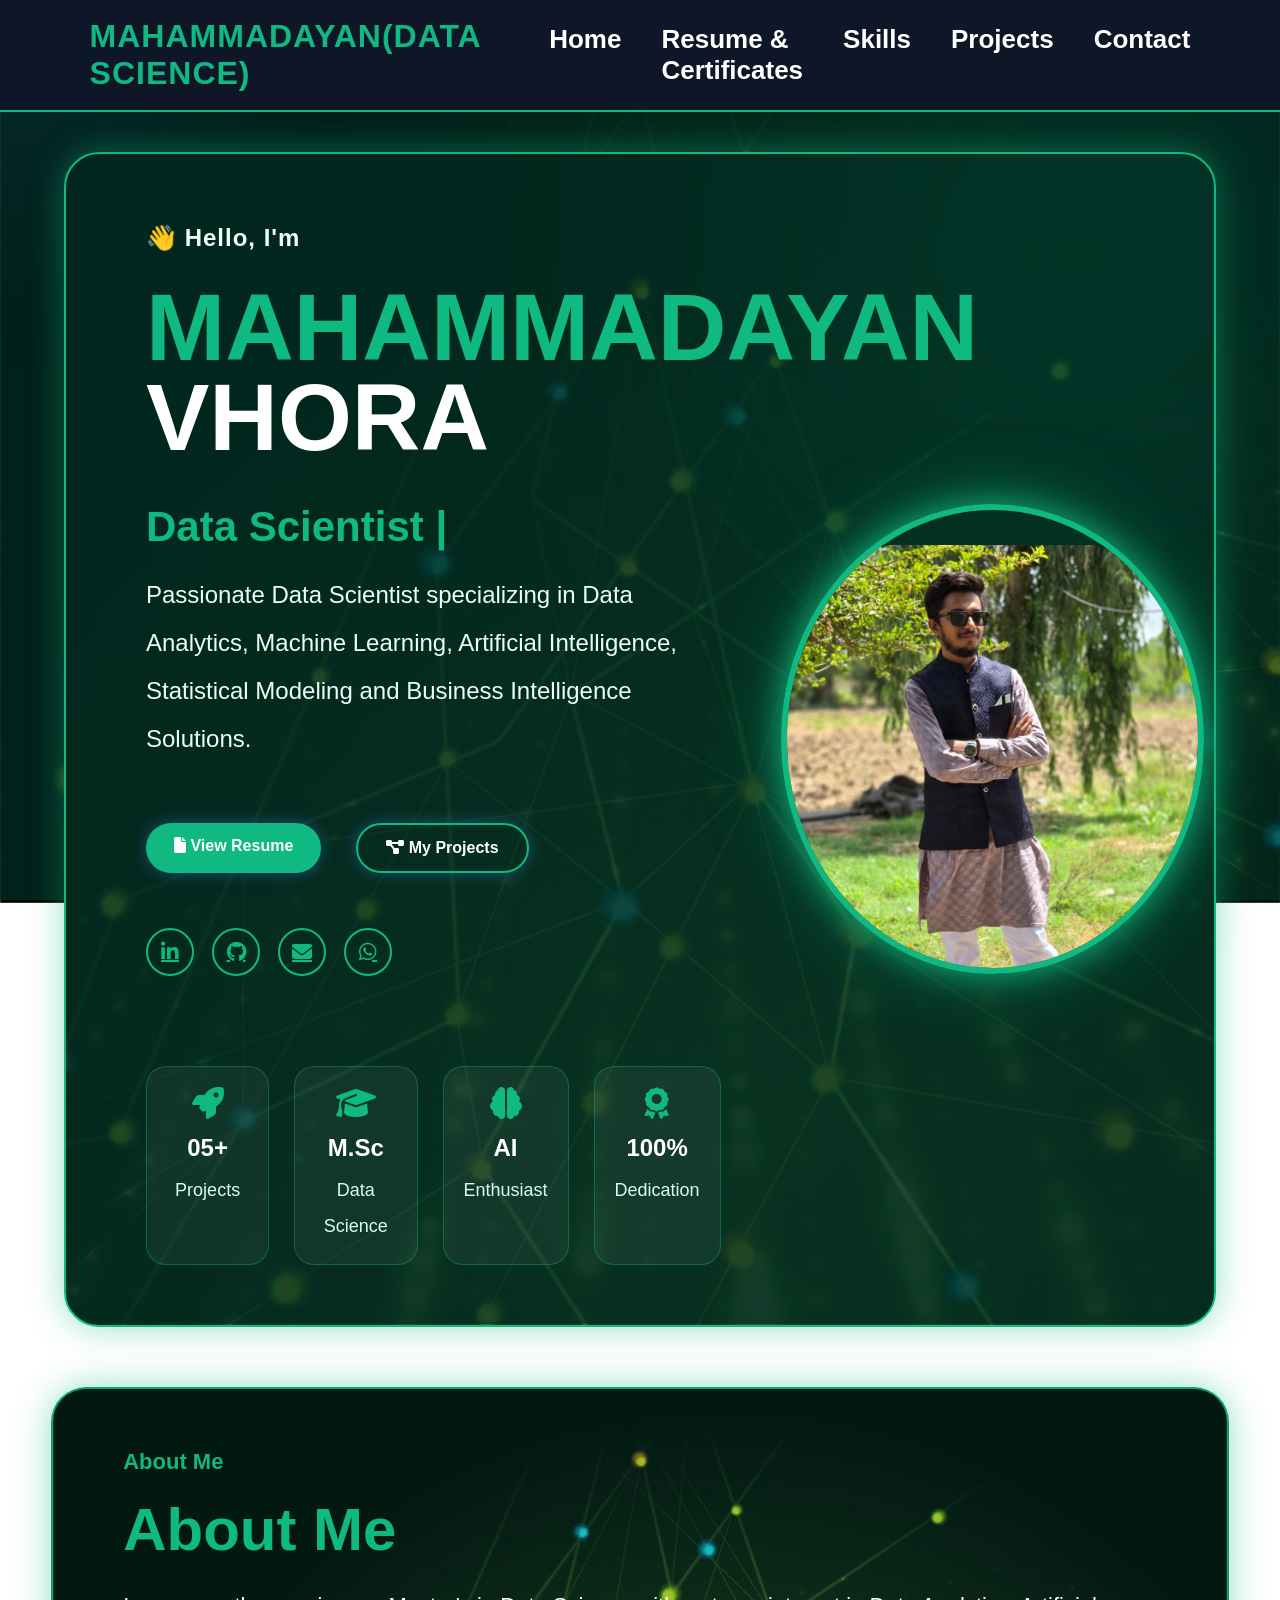
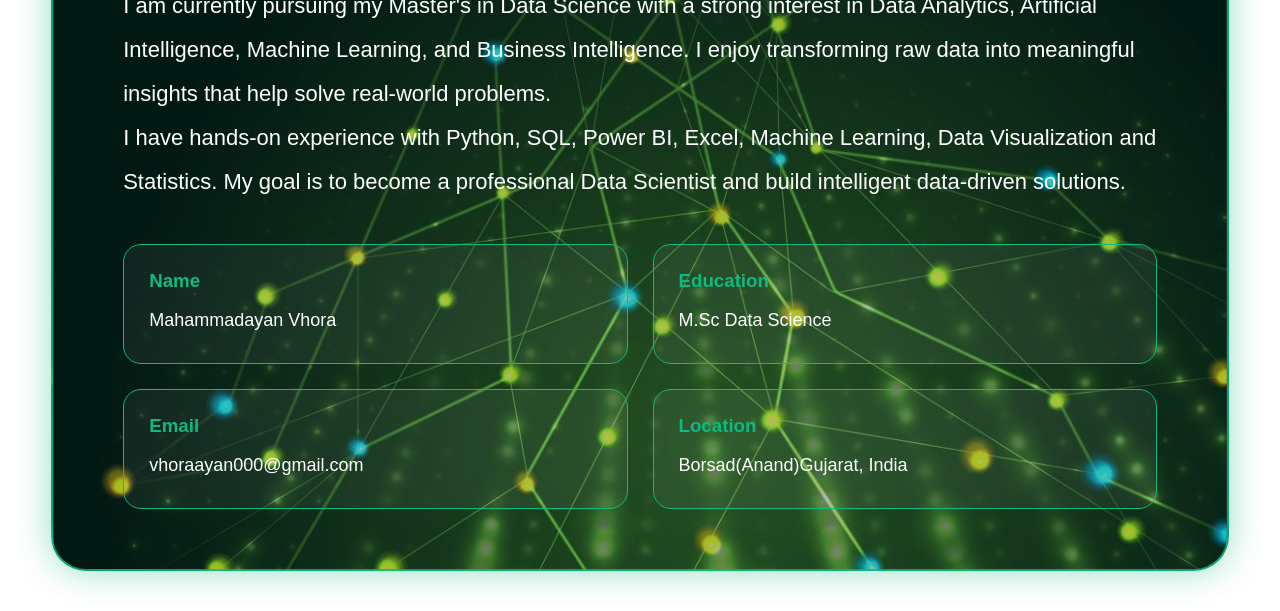
==== index.html @ 0cdb0acc "Portfolio Website" ====
<!DOCTYPE html>
<html lang="en">
<head>
<meta charset="UTF-8">
<meta name="viewport" content="width=device-width, initial-scale=1.0">
<title>MAHAMMADAYAN(DATA SCIENCE) | MAHAMMADAYAN VHORA</title>

<link rel="stylesheet" href="css/style.css">

<link rel="stylesheet"
href="https://cdnjs.cloudflare.com/ajax/libs/font-awesome/6.5.1/css/all.min.css">
</head>

<body>
<div class="cursor-glow"></div>
<nav class="navbar">

<div class="logo">MAHAMMADAYAN(DATA SCIENCE)</div>

<ul>
<li><a href="index.html">Home</a></li>
<li><a href="resume.html">Resume & Certificates</a></li>
<li><a href="skills.html">Skills</a></li>
<li><a href="projects.html">Projects</a></li>
<li><a href="contact.html">Contact</a></li>
</ul>

</nav>

<section class="hero">

    <div class="hero-card">

        <div class="hero-left">

            <p class="hello-text">
                👋 Hello, I'm
            </p>

            <h1 class="hero-name">
                MAHAMMADAYAN
                <br>
                <span>VHORA</span>
            </h1>

            <h2 id="typing"></h2>

            <p class="hero-desc">
                Passionate Data Scientist specializing in Data Analytics,
                Machine Learning, Artificial Intelligence,
                Statistical Modeling and Business Intelligence Solutions.
            </p>

            <div class="hero-buttons">

                <a href="resume.html" class="btn">
                    <i class="fa-solid fa-file"></i>
                    View Resume
                </a>

                <a href="projects.html" class="btn btn2">
                    <i class="fa-solid fa-diagram-project"></i>
                    My Projects
                </a>

            </div>

            <div class="social-icons">

                <a href="#"><i class="fab fa-linkedin-in"></i></a>
                <a href="#"><i class="fab fa-github"></i></a>
                <a href="#"><i class="fas fa-envelope"></i></a>
                <a href="https://wa.me/919714582698?text=Hello%20Ayan,%20I%20visited%20your%20portfolio%20website%20and%20would%20like%20to%20connect." target="_blank"><i class="fab fa-whatsapp"></i></a>
                

            </div>

            <div class="stats">

                <div class="stat-card">
                    <i class="fa-solid fa-rocket"></i>
                    <h3>05+</h3>
                    <p>Projects</p>
                </div>

                <div class="stat-card">
                    <i class="fa-solid fa-graduation-cap"></i>
                    <h3>M.Sc</h3>
                    <p>Data Science</p>
                </div>

                <div class="stat-card">
                    <i class="fa-solid fa-brain"></i>
                    <h3>AI</h3>
                    <p>Enthusiast</p>
                </div>

                <div class="stat-card">
                    <i class="fa-solid fa-award"></i>
                    <h3>100%</h3>
                    <p>Dedication</p>
                </div>

            </div>

        </div>

        <div class="hero-right">

            <img src="image/ayan.jpg" alt="Mahammadayan">

        </div>

    </div>

</section>
<section class="about-section" id="about">

    <div class="about-card">

        <span class="about-tag">
            About Me
        </span>

        <h2>About Me</h2>

        <p>
            I am currently pursuing my Master's in Data Science with a strong
            interest in Data Analytics, Artificial Intelligence,
            Machine Learning, and Business Intelligence.
            I enjoy transforming raw data into meaningful insights that help
            solve real-world problems.
        </p>

        <p>
            I have hands-on experience with Python, SQL, Power BI,
            Excel, Machine Learning, Data Visualization and Statistics.
            My goal is to become a professional Data Scientist and build
            intelligent data-driven solutions.
        </p>

        <div class="about-info">

            <div class="info-box">
                <h3>Name</h3>
                <p>Mahammadayan Vhora</p>
            </div>

            <div class="info-box">
                <h3>Education</h3>
                <p>M.Sc Data Science</p>
            </div>

            <div class="info-box">
                <h3>Email</h3>
                <p>vhoraayan000@gmail.com</p>
            </div>

            <div class="info-box">
                <h3>Location</h3>
                <p> Borsad(Anand)Gujarat, India</p>
            </div>

        </div>

    </div>

</section>

<script src="js/js/script.js"></script>

</body>
</html>
---- css/style.css ----
:root{
    --bg-color:#022C22;
    --second-bg-color:#064E3B;
    --text-color:#ECFDF5;
    --main-color:#10B981;

    --primary:#10B981;
    --secondary:#ECFDF5;
    --text:#ECFDF5;
    --card:#064E3B;
    --section:transparent;
}

*{
    margin:0;
    padding:0;
    box-sizing:border-box;
    font-family:'Segoe UI',sans-serif;
}

body{
    background:
linear-gradient(
rgba(2,44,34,0.75),
rgba(2,44,34,0.75)
),
url("../image/bd.jpg");
    background-size: cover;
    background-position: center;
    background-repeat: no-repeat;
    background-attachment: fixed;
}

/* NAVBAR */

.navbar{
    display:flex;
    justify-content:space-between;
    align-items:center;

    padding:18px 7%;

    background:rgba(15,23,42,.95);
    backdrop-filter:blur(15px);

    border-bottom:2px solid #10B981;

    position:sticky;
    top:0;
    z-index:1000;
}


.logo{

    font-size:32px;

    font-weight:800;

    color:#10B981;

    letter-spacing:1px;

}

.logo:hover{
    transform:scale(1.05);
}

.navbar ul{

    display:flex;

    list-style:none;

    gap:40px;

}

.navbar a{

    text-decoration:none;

    color:white;

    font-size:26px;

    font-weight:700;

    transition:.3s;

}

.navbar a:hover{

    color:#10B981;

    text-shadow:0 0 12px #10B981;

}

/*==========================
 HERO SECTION
==========================*/

.hero{

    min-height:100vh;

    display:flex;

    justify-content:center;

    align-items:center;

    padding:40px 5% 20px;

}

.hero-card{

    width:100%;
    max-width:1550px;
    min-height:680px;

    display:grid;
    grid-template-columns:58% 42%;
    align-items:center;
    gap:60px;

    padding:60px 70px;

    border-radius:35px;

    position:relative;

    background:
    linear-gradient(
        rgba(2,44,34,.88),
        rgba(2,44,34,.88)
    ),
    url("../image/bd.jpg");

    background-size:cover;
    background-position:center;

    border:2px solid #10B981;

    box-shadow:
        0 0 35px rgba(16,185,129,.45);

    backdrop-filter:blur(15px);

}

.hero-card::before{

content:"";

position:absolute;

width:500px;

height:500px;

background:#10B981;

filter:blur(170px);

opacity:.15;

top:-150px;

right:-120px;

}

.hero-left{

display:flex;

flex-direction:column;

justify-content:center;

padding-left:10px;

z-index:2;

}
.hero-left h1{

font-size:95px;

font-weight:900;

line-height:.95;

margin-bottom:20px;

color:#10B981;

}

.hero-left h1 span{

color:white;

}


.hero-left h2{

font-size:42px;

margin:20px 0;

color:#10B981;

font-weight:700;

}

.hero-left p{

font-size:24px;

line-height:2;

color:#ECFDF5;

max-width:720px;

}
.hero-buttons{
    display:flex;
    gap:20px;
    margin:35px 0;
    flex-wrap:wrap;
}

.social-icons{
    display:flex;
    gap:18px;
    margin:25px 0 35px;
}

.hero-right{

    display:flex;

    justify-content:center;

    align-items:center;

    z-index:2;

    padding-right:0;

}

.hero-right img{

    width:470px;

    height:470px;

    border-radius:50%;

    object-fit:cover;

    object-position:center 35px;

    border:6px solid #10B981;

    box-shadow:
        0 0 30px rgba(16,185,129,.8),
        0 0 70px rgba(16,185,129,.5);

}

.hero-right img:hover{

    transform:scale(1.05);

}

.hello-text{

font-size:42px;

font-weight:700;

color:#ffffff;

margin-bottom:20px;

letter-spacing:1px;

display:flex;

align-items:center;

gap:12px;

}


.stats{

margin-top:55px;

display:grid;

grid-template-columns:repeat(4,1fr);

gap:25px;

}

.stat-card{

    padding:20px;

    text-align:center;

    border-radius:20px;

    background:rgba(255,255,255,.05);

    border:1px solid rgba(16,185,129,.35);

    transition:.4s;

}

.stat-card:hover{

    transform:translateY(-8px);

    box-shadow:0 0 25px rgba(16,185,129,.4);

}

.stat-card i{

    font-size:32px;

    color:#10B981;

    margin-bottom:15px;

}

.stat-card h3{

    color:white;

    font-size:24px;

    margin-bottom:10px;

}

.stat-card p{

    color:#d7fdf1;

    font-size:18px;

}

/* BUTTONS */

.btn{
    display:inline-block;
    margin-top:25px;
    margin-right:15px;
    padding:14px 28px;
    background:var(--primary);
    color:white;
    text-decoration:none;
    border-radius:50px;
    font-weight:bold;
    transition:.4s;
    box-shadow:0 0 15px rgba(59,130,246,.4);
}

.btn:hover{
    transform:translateY(-5px);
    box-shadow:0 0 30px rgba(59,130,246,.8);
}

.btn2{
    background:transparent;
    border:2px solid var(--primary);
}

/* IMAGE */

.hero-image img{
    width:380px;
    height:380px;
    object-fit:cover;
    object-position:center top;
    border-radius:50%;
    border:4px solid var(--primary);
    box-shadow:0 0 30px rgba(16,185,129,.5);
}

.hero-image img:hover{
    transform:scale(1.05);
}

/* ABOUT */

.about-section{
    padding:40px 4%;
    background:var(--section);
}

.about-container{
    max-width:1000px;
    margin:auto;
}

.about-section h2{
    font-size:60px;
    color:var(--primary);
    margin-bottom:30px;
}

.about-section p{
    font-size:20px;
    line-height:2;
    color:var(--secondary);
}

/* RESUME */

/*==========================
   RESUME SECTION
==========================*/

.resume{
    padding:100px 6%;
    background:transparent;
}

.resume-title{
    text-align:center;
    font-size:65px;
    color:#10B981;
    margin-bottom:60px;
}

/* Resume + Certificate Cards */

.timeline-card{

    position:relative;
    overflow:hidden;

    padding:35px;
    margin-bottom:35px;

    background:
    linear-gradient(
        rgba(2,44,34,.75),
        rgba(2,44,34,.75)
    ),
    url("../image/bd.jpg");

    background-size:cover;
    background-position:center;

    border:2px solid #10B981;
    border-radius:25px;

    box-shadow:
        0 0 20px rgba(16,185,129,.35),
        0 0 45px rgba(16,185,129,.18);

    transition:.45s ease;
}

/* Pattern Overlay */

.timeline-card::before{

    content:"";

    position:absolute;

    inset:0;

    background:url("../image/bd.jpg");

    background-size:cover;

    opacity:.18;

    z-index:0;

}

/* Keep content above overlay */

.timeline-card>*{

    position:relative;

    z-index:2;

}

/* Hover Effect */

.timeline-card:hover{

    transform:translateY(-10px);

    box-shadow:
        0 0 35px #10B981,
        0 0 70px rgba(16,185,129,.45);

}

.timeline-card h2{

    color:#10B981;

    font-size:34px;

    margin-bottom:20px;

}

.timeline-card p{

    font-size:21px;

    line-height:1.9;

    color:#ECFDF5;

}

/* RESPONSIVE */

@media(max-width:900px){

    .hero{
        flex-direction:column;
        text-align:center;
    }

    .hero-text h2{
        font-size:50px;
    }

    .hero-image img{
        width:260px;
    }

    .navbar{
        flex-direction:column;
        gap:15px;
    }

    .navbar ul{
        flex-wrap:wrap;
        justify-content:center;
    }
}
/* GLOW CURSOR */

.cursor-glow{
position:fixed;
width:300px;
height:300px;
background:rgba(59,130,246,.15);
border-radius:50%;
filter:blur(120px);
pointer-events:none;
transform:translate(-50%,-50%);
z-index:-1;
}

/* ANIMATION */

.projects-card,
.skills-card,
.timeline-card,
.card{

opacity:1;
transform:translateY(0px);

}

/* BUTTON GLOW */

.btn,
.project-btn{

transition:.4s;

}

.btn:hover,
.project-btn:hover{

box-shadow:
0 0 20px rgba(59,130,246,.8);

transform:translateY(-5px);

}
.navbar{
    transition: all 0.4s ease;
}

.navbar.scrolled{
    background: rgba(15, 23, 42, 0.95);
    box-shadow: 0 0 20px rgba(59,130,246,0.5);
}
.hero,
.about-section,
.skills,
.projects,
.resume,
.contact{
    background: transparent !important;
}

.project-card{
    background: rgba(30,41,59,0.75) !important;
    backdrop-filter: blur(10px);
}
/* SKILL CARD FIX */

.skill-card{
    background: rgba(6,78,59,0.85);
    border: 1px solid var(--primary);
    border-radius: 20px;
    padding: 25px;
    margin: 20px 0;
    color: var(--text-color);
    transition: .4s;
}

.skill-card:hover{
    transform: translateY(-8px);
    box-shadow: 0 0 25px rgba(16,185,129,.5);
}

.skill-card h3,
.skill-card p,
.skill-card li{
    color: var(--text-color);
}

/* PROJECT CARD FIX */

.project-card{
    background: rgba(6,78,59,0.85) !important;
    border: 1px solid var(--primary);
    border-radius: 20px;
    padding: 25px;
    color: var(--text-color);
}

.project-card h3,
.project-card p{
    color: var(--text-color);
}
.hero-btns{
    display:flex;
    gap:20px;
    margin:30px 0;
    flex-wrap:wrap;
}

.social-icons{
    display:flex;
    gap:18px;
    margin-top:20px;
}

.social-icons a{
    width:48px;
    height:48px;
    display:flex;
    justify-content:center;
    align-items:center;
    border:2px solid var(--primary);
    border-radius:50%;
    color:var(--primary);
    font-size:20px;
    transition:.3s;
}

.social-icons a:hover{
    background:var(--primary);
    color:#022C22;
    transform:translateY(-5px);
}
.about-card{

max-width:1550px;

margin:auto;

padding:60px 70px;

border-radius:35px;

background:
linear-gradient(
rgba(6,70,55,.35),
rgba(6,70,55,.35)
),
url("../image/bd.jpg");

background-size:cover;

background-position:center;

border:2px solid rgba(16,185,129,.85);

backdrop-filter:blur(12px);

box-shadow:
0 0 35px rgba(16,185,129,.45);

}

.about-tag{

    color:#10B981;

    font-size:22px;

    font-weight:bold;

}

.about-card h2{

    color:#10B981;

    font-size:60px;

    margin:20px 0;

}

.about-card p{

    color:white;

    font-size:22px;

    line-height:2;

}

.about-info{

    display:grid;

    grid-template-columns:repeat(2,1fr);

    gap:25px;

    margin-top:40px;

}

.info-box{

    background:rgba(255,255,255,.05);

    border:1px solid #10B981;

    border-radius:18px;

    padding:25px;

}

.info-box h3{

    color:#10B981;

    margin-bottom:10px;

}

.info-box p{

    font-size:18px;

}
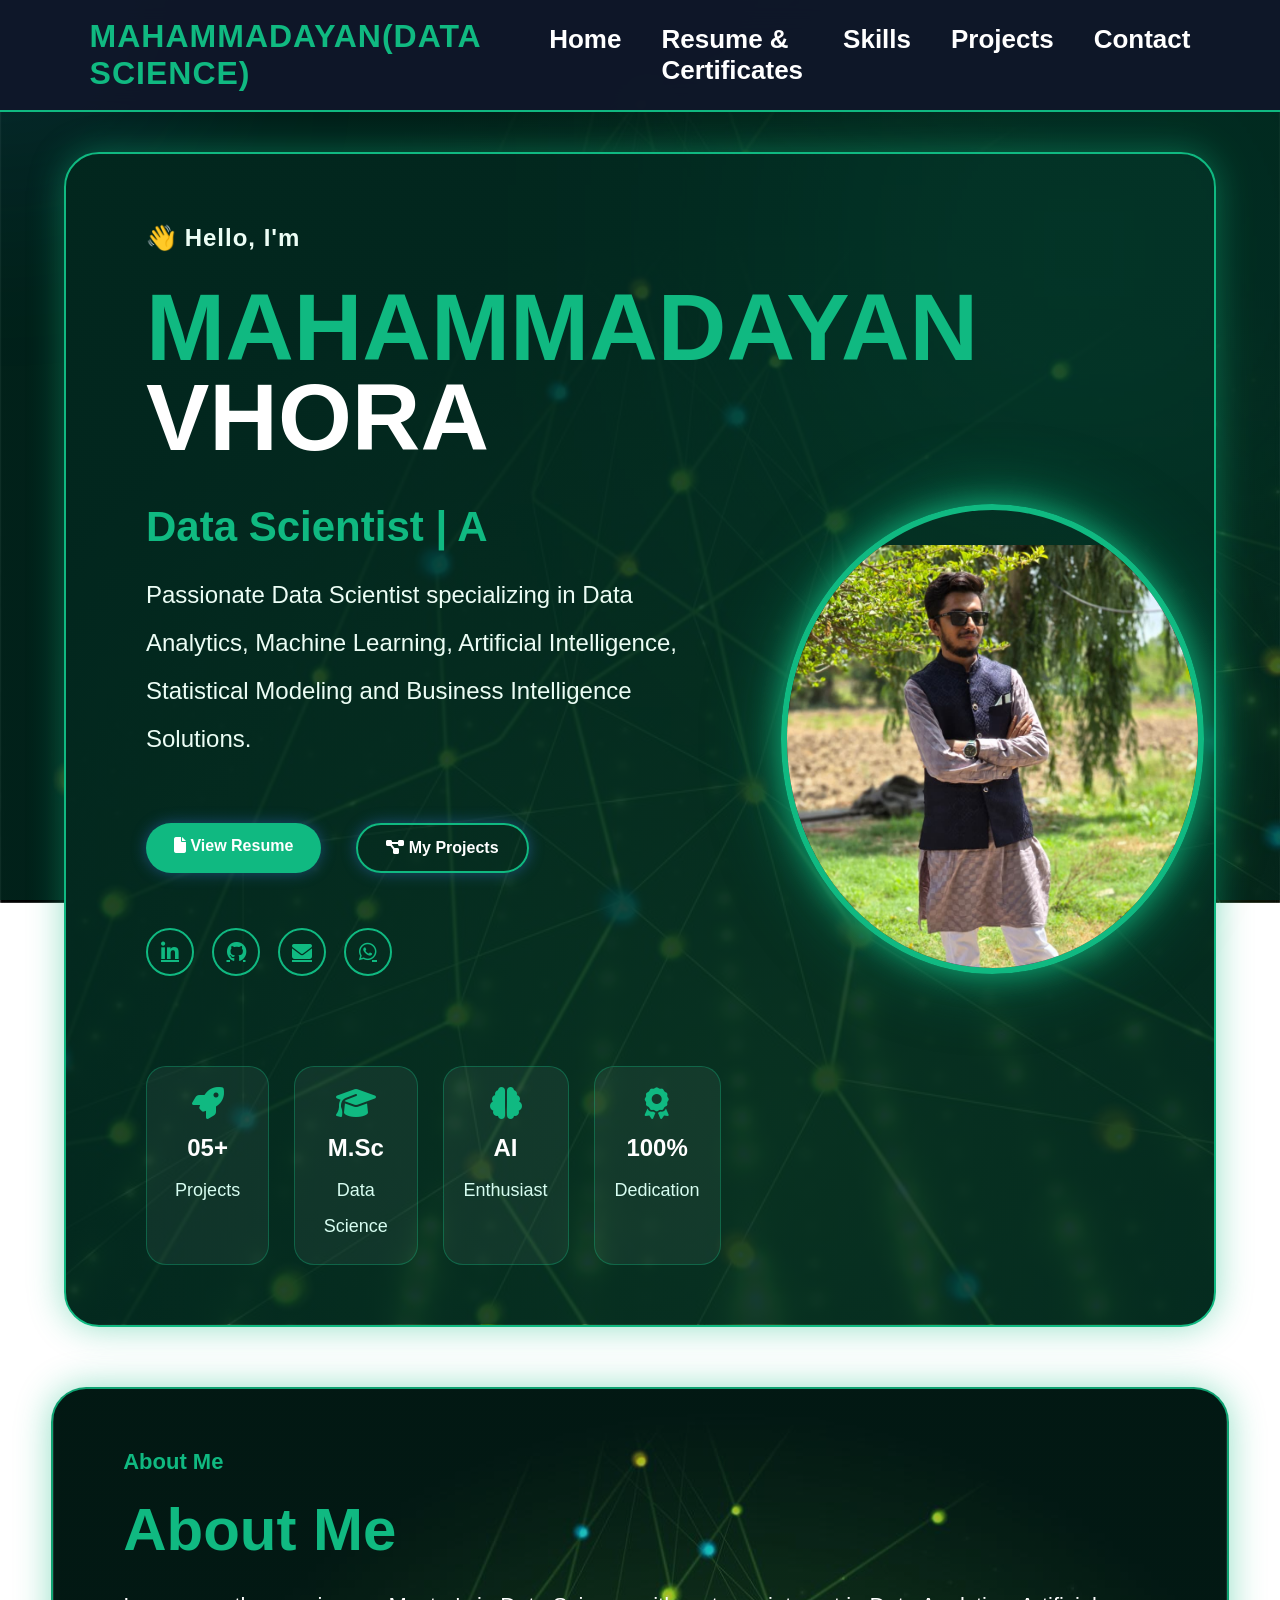
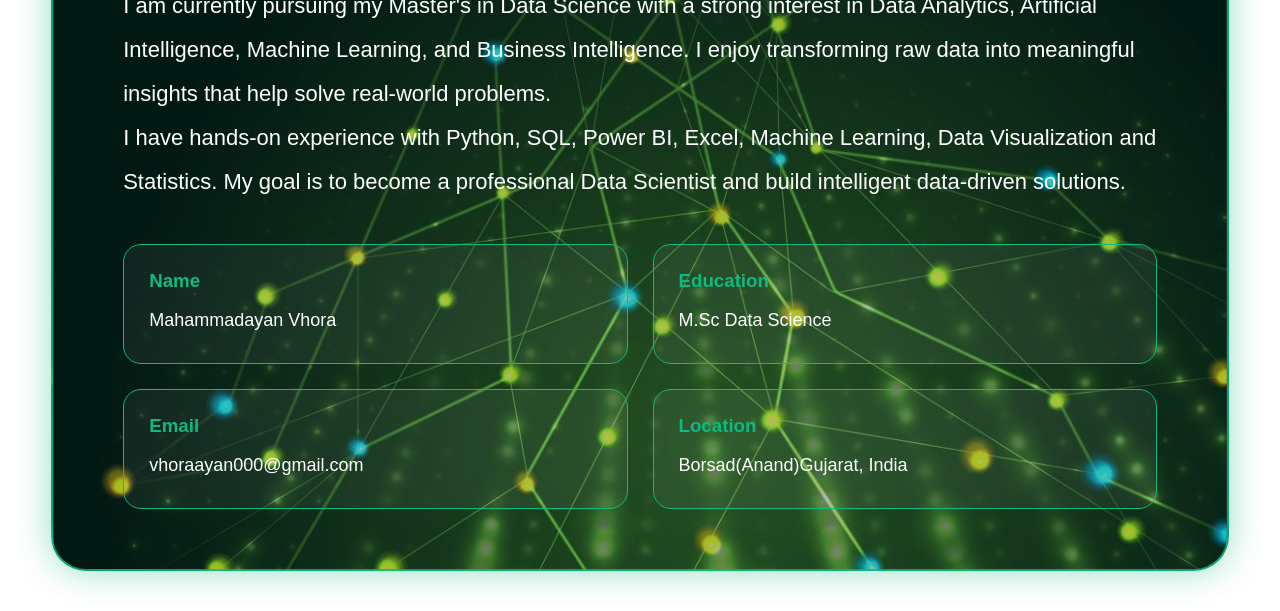
==== commit 9f6f9b67: "Added Firebase CMS and updated portfolio" ====
--- a/index.html
+++ b/index.html
@@ -167,7 +167,7 @@
 
 </section>
 
-<script src="js/js/script.js"></script>
+<script src="js/script.js"></script>
 
 </body>
 </html>
--- a/css/style.css
+++ b/css/style.css
@@ -802,4 +802,18 @@
 
     font-size:18px;
 
+}
+.resume-btn-group{
+    display:flex;
+    gap:20px;
+    margin-top:25px;
+    flex-wrap:wrap;
+}
+
+.resume-btn-group .btn{
+    margin:0;
+}
+
+#resumeButtons{
+    margin-top:20px;
 }
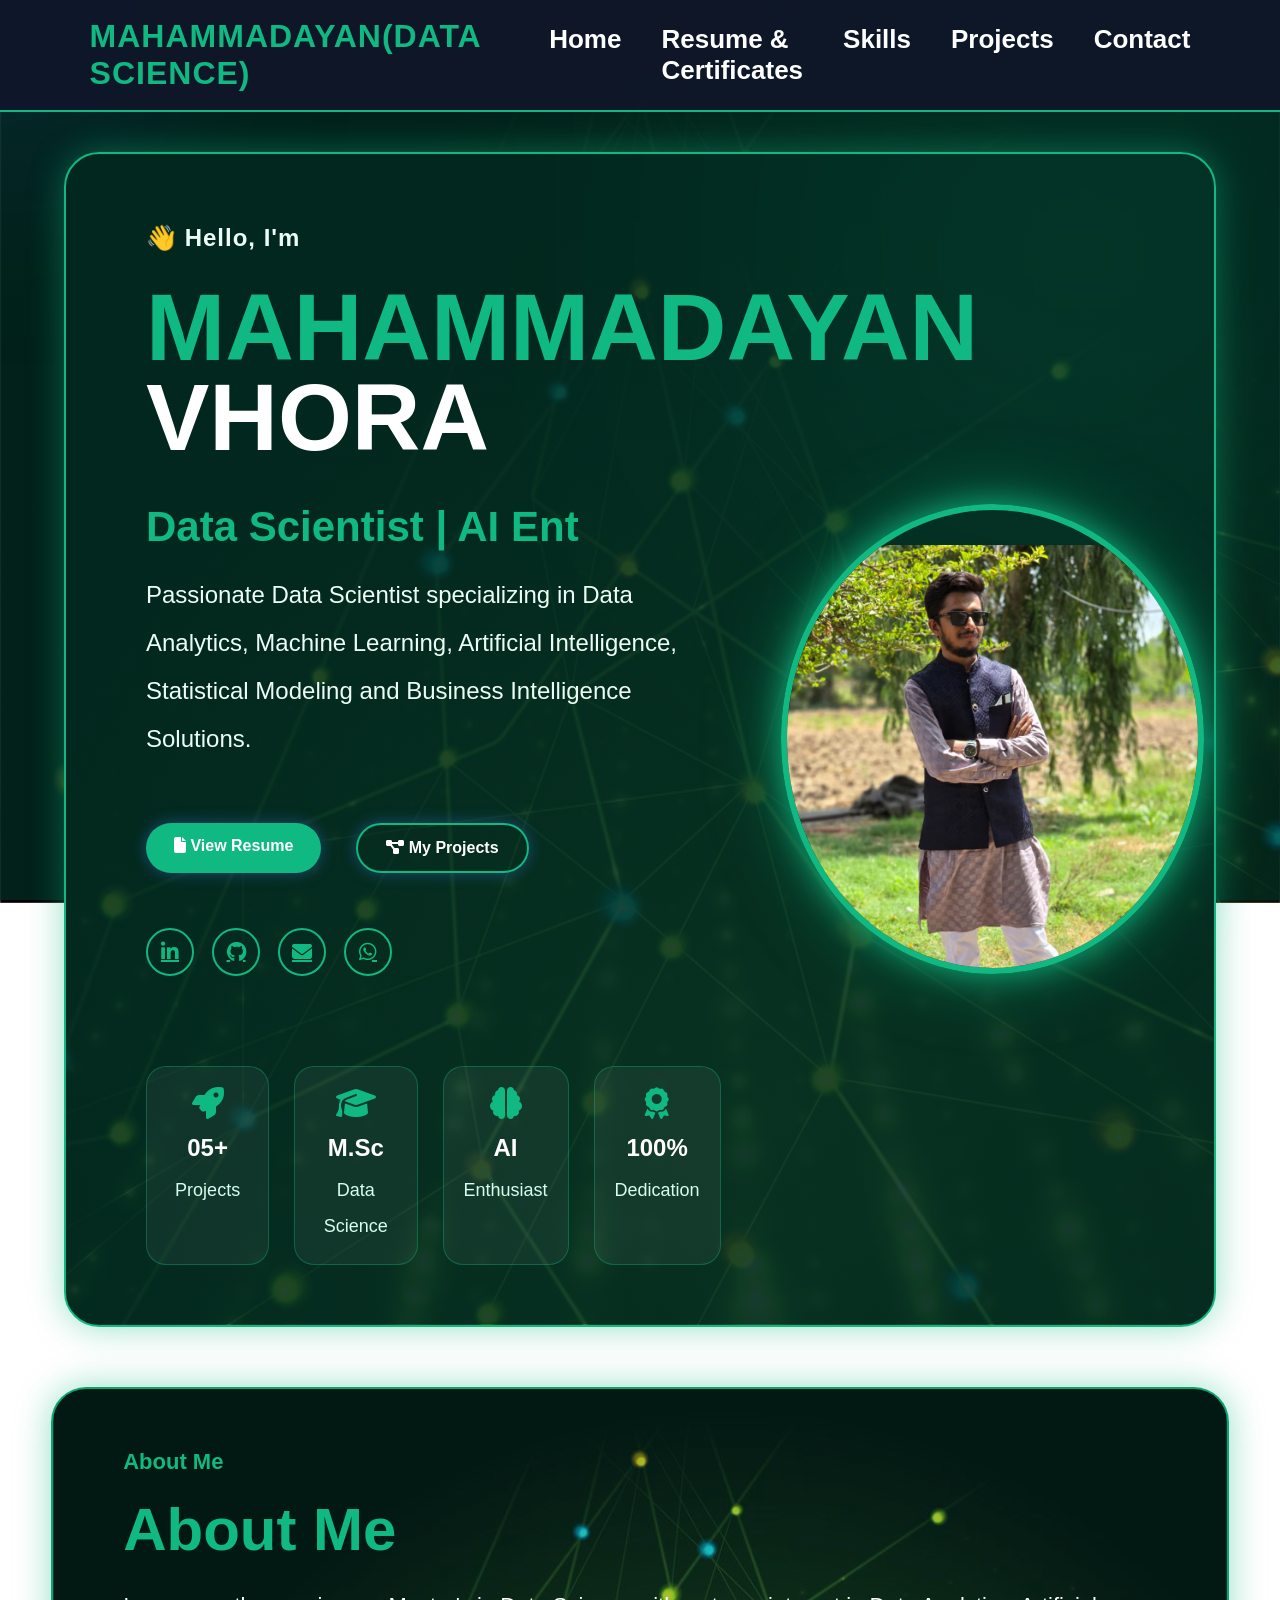
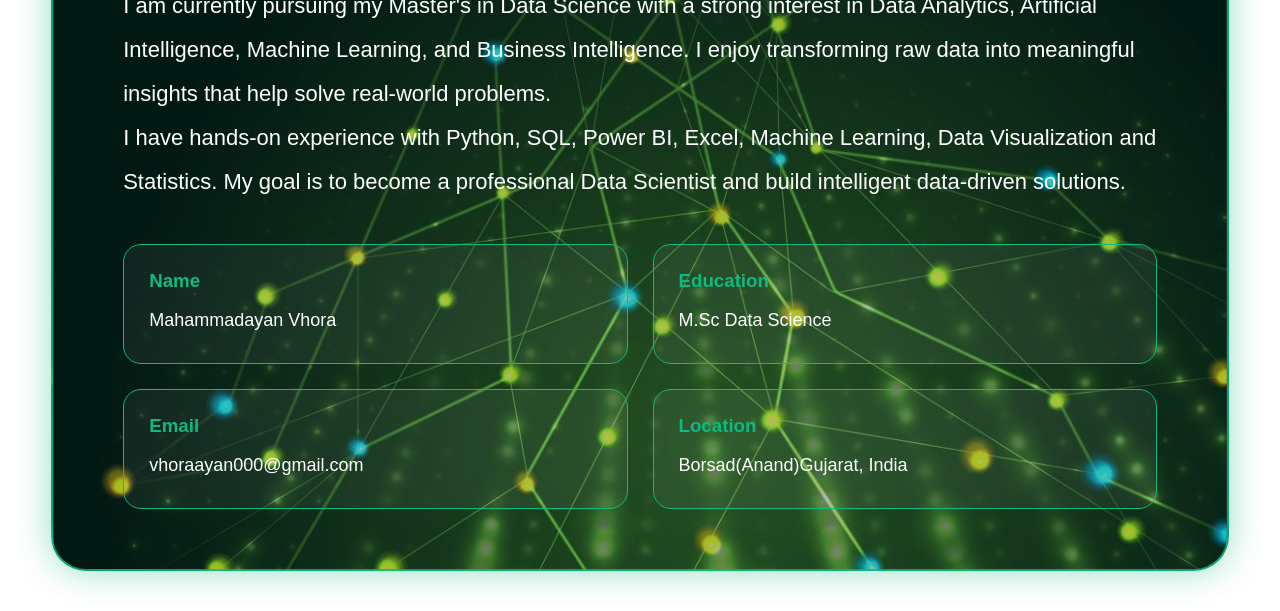
==== commit aec1d2b5: "connect me  by aman" ====
--- a/index.html
+++ b/index.html
@@ -67,9 +67,15 @@
 
             <div class="social-icons">
 
-                <a href="#"><i class="fab fa-linkedin-in"></i></a>
-                <a href="#"><i class="fab fa-github"></i></a>
-                <a href="#"><i class="fas fa-envelope"></i></a>
+                <a href="https://www.linkedin.com/in/mahammadayan-vhora-80115842b/" target="_blank">
+                    <i class="fab fa-linkedin-in"></i>
+                </a>
+                <a href="https://github.com/Ayanvhora" target="_blank">
+                    <i class="fab fa-github"></i>
+                </a>
+                <a href="https://mail.google.com/mail/?view=cm&fs=1&to=vahora0139@gmail.com" target="_blank">
+                    <i class="fas fa-envelope"></i>
+                </a>
                 <a href="https://wa.me/919714582698?text=Hello%20Ayan,%20I%20visited%20your%20portfolio%20website%20and%20would%20like%20to%20connect." target="_blank"><i class="fab fa-whatsapp"></i></a>
                 
 
--- a/css/style.css
+++ b/css/style.css
@@ -816,4 +816,55 @@
 
 #resumeButtons{
     margin-top:20px;
+}
+/* ===============================
+   Dynamic Certificates
+================================= */
+
+#certificateContainer{
+    display:flex;
+    flex-direction:column;
+    gap:25px;
+}
+
+.dynamic-certificate{
+
+    background:rgba(255,255,255,.03);
+
+    border:1px solid rgba(0,255,170,.25);
+
+    border-radius:18px;
+
+    padding:25px;
+
+    transition:.3s;
+
+}
+
+.dynamic-certificate:hover{
+
+    transform:translateY(-5px);
+
+    box-shadow:0 0 20px rgba(0,255,170,.35);
+
+}
+
+.dynamic-certificate h3{
+
+    color:#00e0a4;
+
+    font-size:28px;
+
+    margin-bottom:20px;
+
+}
+
+.dynamic-buttons{
+
+    display:flex;
+
+    gap:15px;
+
+    flex-wrap:wrap;
+
 }
